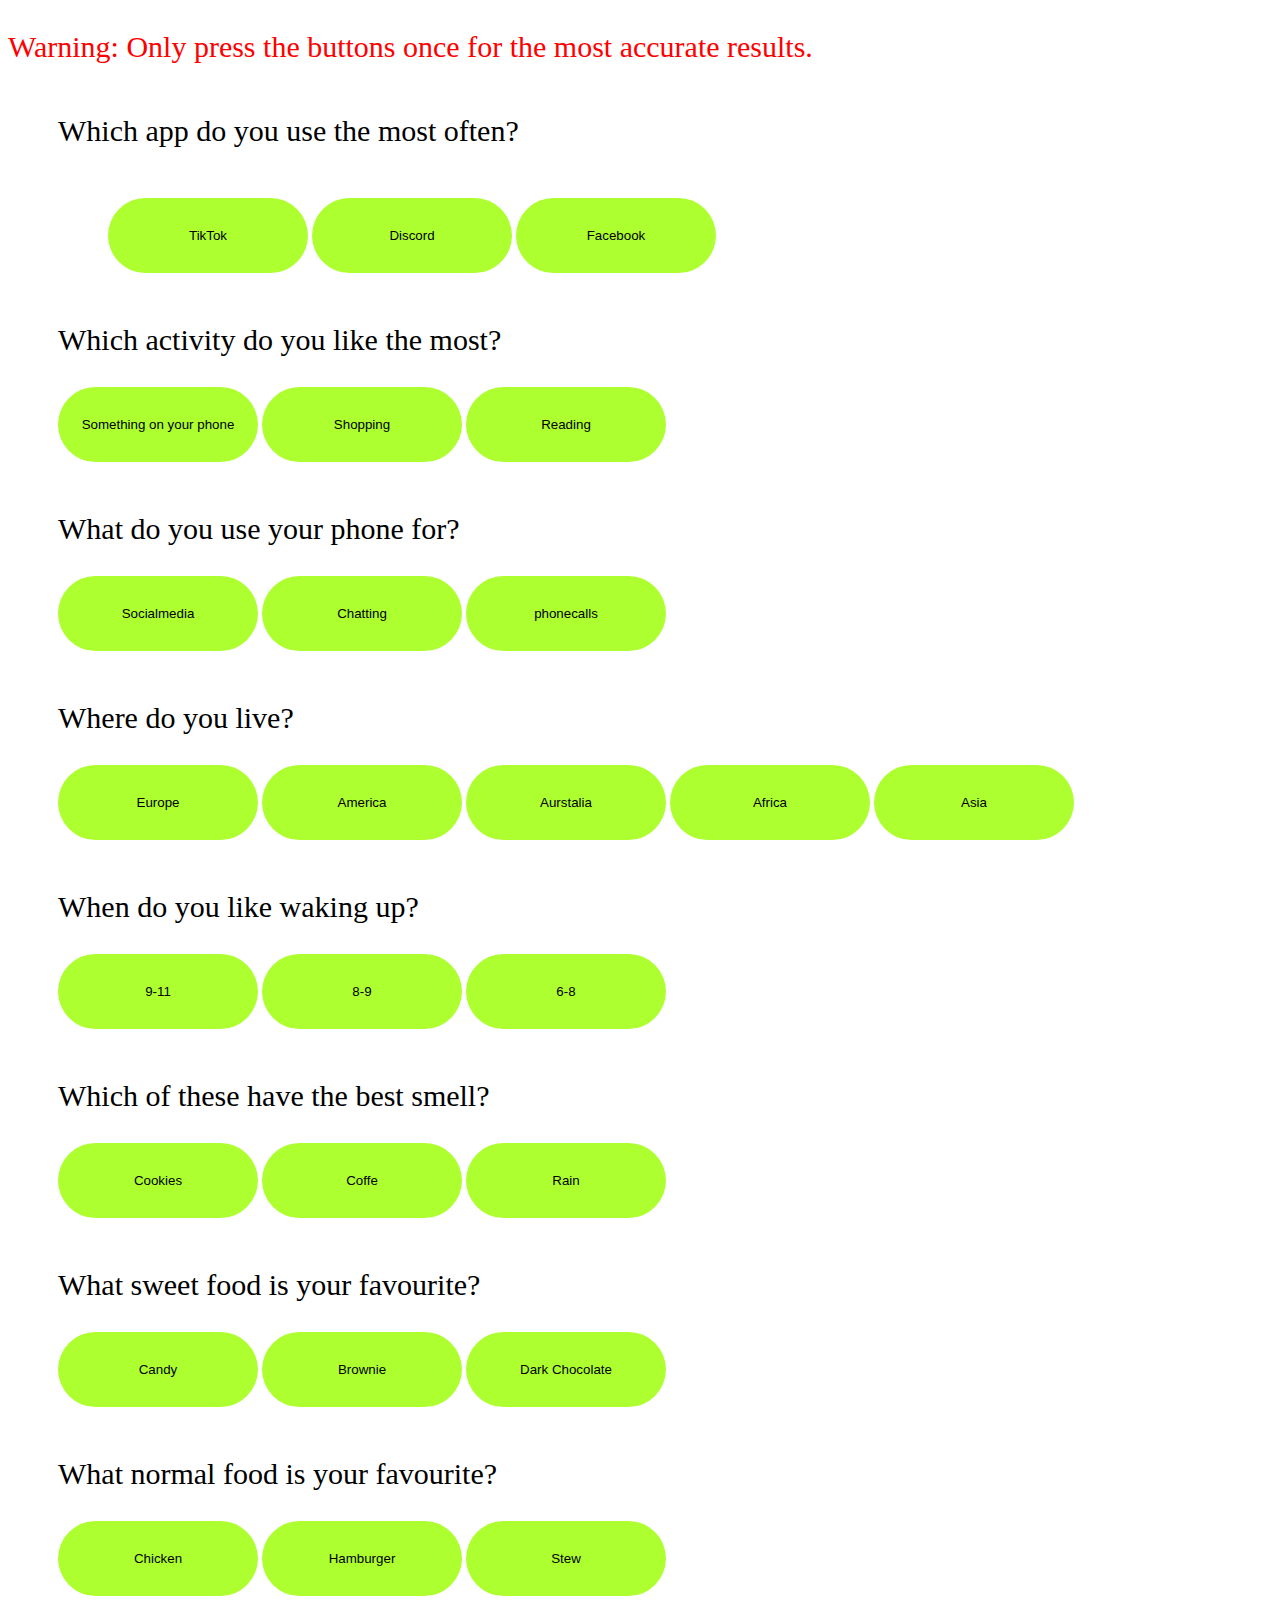
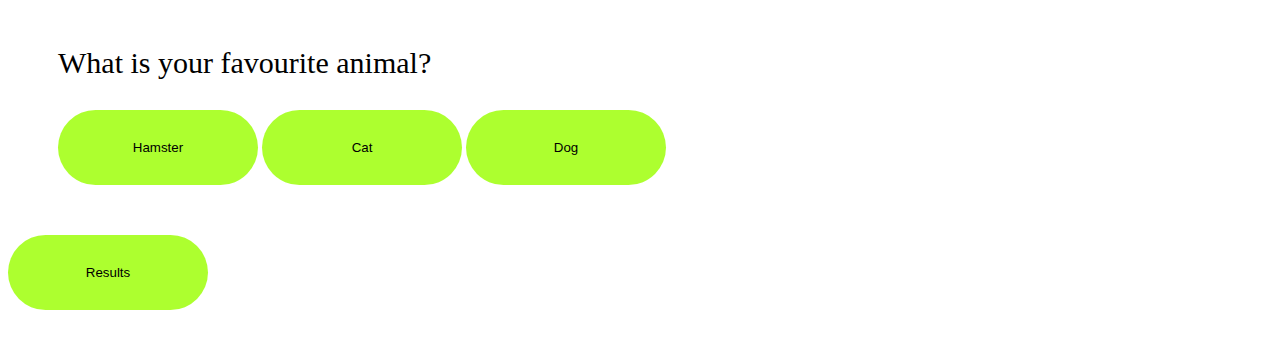
==== GuessAge.html @ cbb4a3ce "Add files via upload" ====
<!DOCTYPE html>
<html lang="en">
<head>
    <meta charset="UTF-8">
    <meta name="viewport" content="width=device-width, initial-scale=1.0">
    <title>document</title>
    <link rel="stylesheet" href="GuessAge.css">
    <link rel="stylesheet" href="GuessAge.js">
    <link href="https://stackpath.bootstrapcdn.com/bootstrap/4.5.0/css/bootstrap.min.css" rel="stylesheet" integrity="sha384-9aIt2nRpC12Uk9gS9baDl411NQApFmC26EwAOH8WgZl5MYYxFfc+NcPb1dKGj7Sk" crossorigin="anonymous">
  </head>
<body class="body">

    <p class="warning">Warning: Only press the buttons once for the most accurate results.</p>

<div class="firstQ" id="firstQ">
    <p class="question">Which app do you use the most often?</p>
    <div id="test">
    <button class="young" onclick="young()">TikTok</button>
    <button class="middle" onclick="middle()">Discord</button>
    <button class="old" onclick="old()">Facebook</button>
    </div>
</div>

<div class="secondQ">
    <p class="question">Which activity do you like the most?</p>
    <button class="young" onclick="young()">Something on your phone</button>
    <button class="middle" onclick="middle()">Shopping</button>
    <button class="old" onclick="old()">Reading</button>
    <div></div>
</div>

<div class="thirdQ">
    <p class="question">What do you use your phone for?</p>
    <button class="young" onclick="young()">Socialmedia</button>
    <button class="middle" onclick="middle()">Chatting</button>
    <button class="old" onclick="old()">phonecalls</button>
    <div></div>
</div>

<div class="fourthQ">
    <p class="question">Where do you live?</p>
    <button class="young">Europe</button>
    <button class="middle">America</button>
    <button class="old">Aurstalia</button>
    <button class="young">Africa</button>
    <button class="middle">Asia</button>
    <div></div>
</div>

<div class="fifthQ">
    <p class="question">When do you like waking up?</p>
    <button class="young" onclick="young()">9-11</button>
    <button class="middle" onclick="middle()">8-9</button>
    <button class="old" onclick="old()">6-8</button>
    <div></div>
</div>

<div class="sixthQ">
    <p class="question">Which of these have the best smell?</p>
    <button class="young" onclick="young()">Cookies</button>
    <button class="middle" onclick="middle()">Coffe</button>
    <button class="old" onclick="old()">Rain</button>
    <div></div>
</div>

<div class="seventhQ">
    <p class="question">What sweet food is your favourite?</p>
    <button class="young"onclick="young()">Candy</button>
    <button class="middle" onclick="middle()">Brownie</button>
    <button class="old" onclick="old()">Dark Chocolate</button>
    <div></div>
</div>

<div class="eightQ">
    <p class="question">What normal food is your favourite?</p>
    <button class="young" onclick="young()">Chicken</button>
    <button class="middle" onclick="middle()">Hamburger</button>
    <button class="old" onclick="old()">Stew</button>
    <div></div>
</div>

<div class="ninethQ">
    <p class="question">What is your favourite animal?</p>
    <button class="young" onclick="young()">Hamster</button>
    <button class="middle" onclick="middle()">Cat</button>
    <button class="old" onclick="old()">Dog</button>
    <div></div>
</div>

<button class="results" onclick="results()">Results</button>

<p class="resultTxt" id="resultTxt"></p>



<div class="images">
    <img class="grandma" id="grandma" src="https://images.unsplash.com/photo-1442458370899-ae20e367c5d8?ixlib=rb-1.2.1&ixid=MXwxMjA3fDB8MHxwaG90by1wYWdlfHx8fGVufDB8fHw%3D&auto=format&fit=crop&w=1267&q=80" alt="">
    <img class="middleAge" id="middleAge" src="https://images.unsplash.com/photo-1547624643-3bf761b09502?ixlib=rb-1.2.1&ixid=MXwxMjA3fDB8MHxwaG90by1wYWdlfHx8fGVufDB8fHw%3D&auto=format&fit=crop&w=634&q=80" alt="">
    <img class="youngAge" id="youngAge" src="https://images.unsplash.com/photo-1554286923-8a066d8ec541?ixlib=rb-1.2.1&ixid=MXwxMjA3fDB8MHxwaG90by1wYWdlfHx8fGVufDB8fHw%3D&auto=format&fit=crop&w=634&q=80" alt="">
</div>





    <script src="GuessAge.js"></script>
    <script src="https://ajax.googleapis.com/ajax/libs/jquery/3.4.1/jquery.min.js"></script>
</body>
</html>
---- GuessAge.css ----
.warning {
    color: red;
}

button {
    border: none;
    border-radius: 100px;    
    height: 75px;
    width: 200px;
    background-color: greenyellow;
}

img {
    opacity: 0;
    position: absolute;
    left: 0px;
}
p {
    font-size: 30px;
}

div {
    margin: 50px;
}

.popup {
    height: 750px;
    width: 1250px;
    background-color: gray;
}

.resuslts {
    color: wheat;
    font-size: 50px;
    background-color: green;
    height: 150px;
    width: 400px;
    border-radius: 25px;
    position: absolute;
    left: 110px;
}


/*
<div class="popup" id="popup">
    <p>We also Have a YouTube channel go check it out!</p>
</div>

setTimeout(popup ,3000)

function popup() {
    
} 3000;
*/
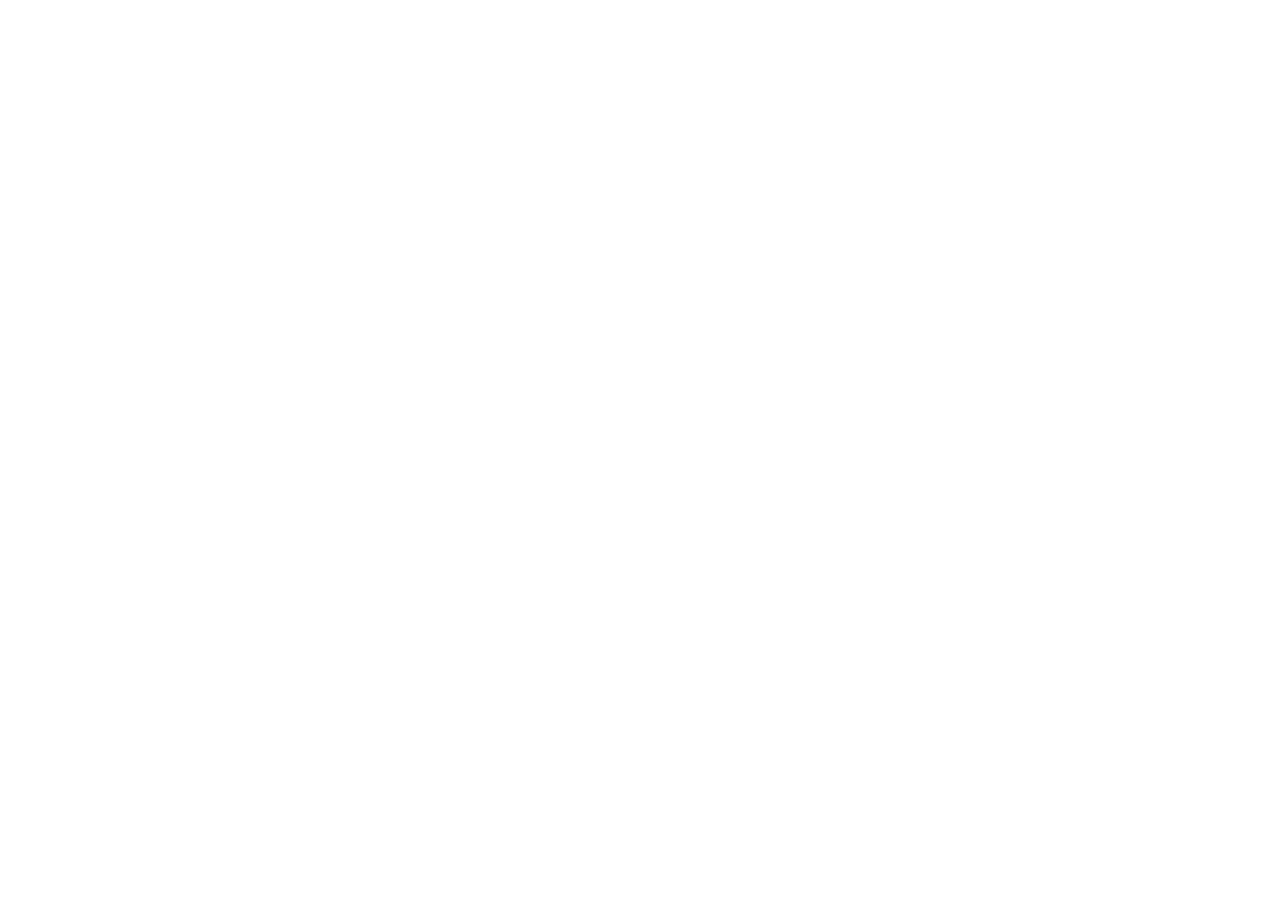
==== commit 64f55aa0: "Update GuessAge.html" ====
--- a/GuessAge.html
+++ b/GuessAge.html
@@ -1,6 +1,16 @@
 <!DOCTYPE html>
 <html lang="en">
 <head>
+    
+        <!-- Global site tag (gtag.js) - Google Analytics -->
+<script async src="https://www.googletagmanager.com/gtag/js?id=G-9YKJXZY6QJ"></script>
+<script>
+  window.dataLayer = window.dataLayer || [];
+  function gtag(){dataLayer.push(arguments);}
+  gtag('js', new Date());
+
+  gtag('config', 'G-9YKJXZY6QJ');
+    
     <meta charset="UTF-8">
     <meta name="viewport" content="width=device-width, initial-scale=1.0">
     <title>document</title>
@@ -106,4 +116,4 @@
     <script src="GuessAge.js"></script>
     <script src="https://ajax.googleapis.com/ajax/libs/jquery/3.4.1/jquery.min.js"></script>
 </body>
-</html>+</html>
